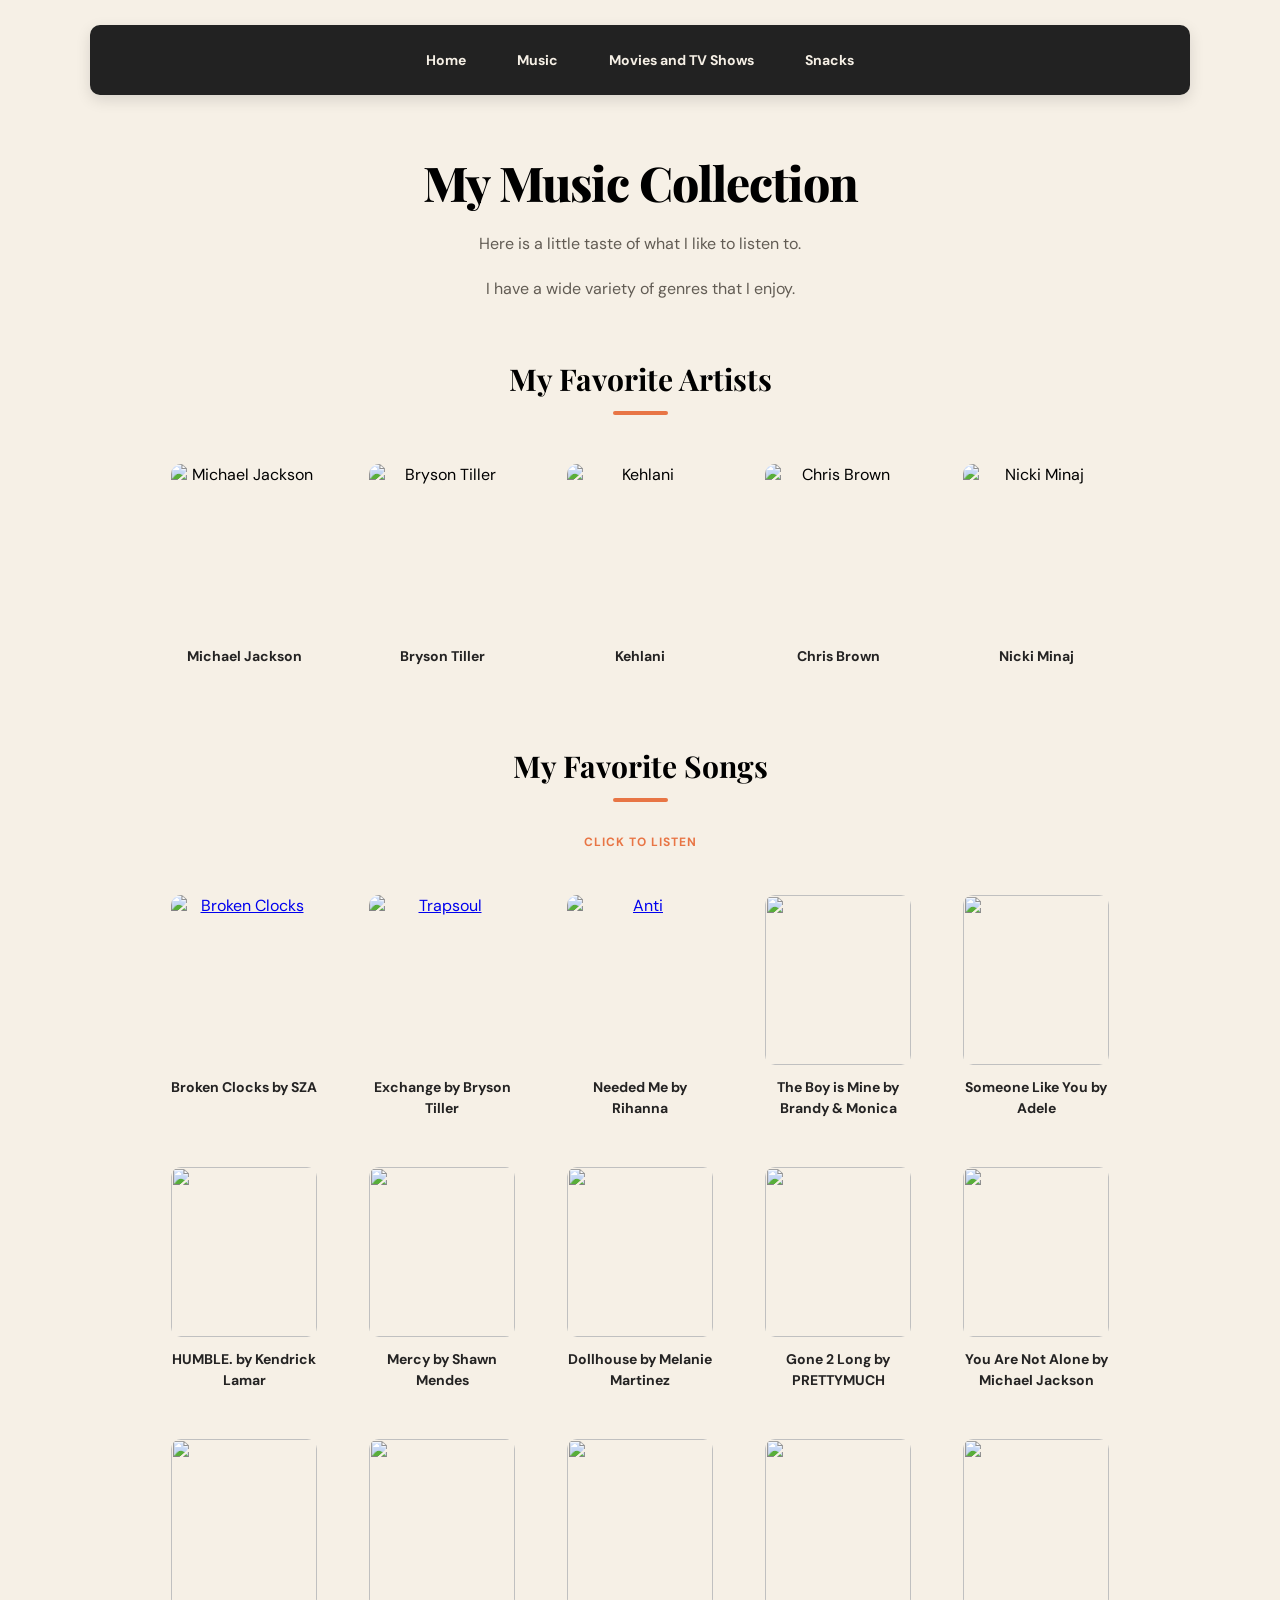
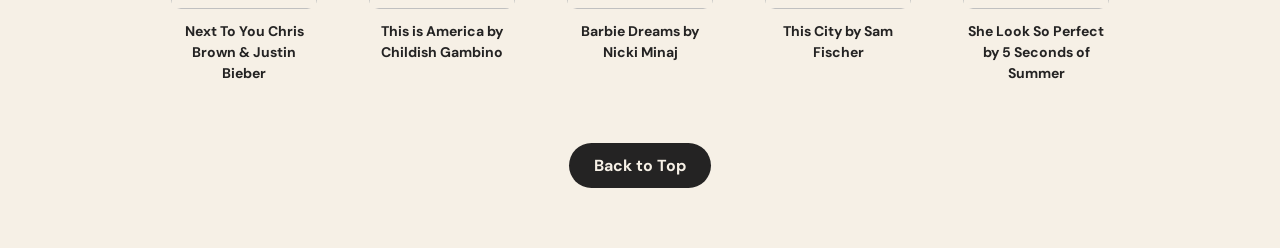
==== music.html @ 657ab0df "Rename HTML Playground/HTML/music.html to music.html" ====
<!DOCTYPE html>
<html>
    <head>
        <title> About Me </title>
        <link rel="stylesheet" href="/CSS/style.css">
    </head>
    <body>
        <div class="container">
            <nav id="top">
                <ul>
                    <li> <a href="index.html"> Home </a> </li>
                    <li> <a href="music.html"> Music </a> </li>
                    <li> <a href="tv.html"> Movies and TV Shows </a> </li>
                    <li> <a href="snacks.html"> Snacks </a> </li>
                </ul>
            </nav>
            <h1> My Music Collection </h1>
            <p> Here is a little taste of what I like to listen to. </p>
            <p> I have a wide variety of genres that I enjoy. </p>

            <h2> My Favorite Artists </h2>
            <figure id="box1">
                <img src="/Images/MichaelJackson.jpeg" alt="Michael Jackson">
                <figcaption> Michael Jackson </figcaption>
            </figure>
            <figure id="box2">
                <img src="/Images/BrysonTiller.jpeg" alt="Bryson Tiller">
                <figcaption> Bryson Tiller </figcaption>
            </figure>
            <figure id="box3">
                <img src="/Images/Kehlani.jpeg" alt="Kehlani">
                <figcaption> Kehlani </figcaption>
            </figure>
            <figure id="box4">
                <img src="/Images/ChrisBrown.jpeg" alt="Chris Brown">
                <figcaption> Chris Brown </figcaption>
            </figure>
            <figure id="box5">
                <img src="/Images/NickiMinaj.jpeg" alt="Nicki Minaj">
                <figcaption> Nicki Minaj </figcaption>
            </figure>
            <h2> My Favorite Songs </h2>
            <p> <small> Click to Listen </small> </p>
            <figure id="box6">
                <a href="https://www.youtube.com/watch?v=0Exxu8lsGYE&list=RD0Exxu8lsGYE&start_radio=1"> <img src="/Images/Ctrl.jpeg" alt="Broken Clocks"> </a>
                <figcaption> Broken Clocks by SZA </figcaption>  
            </figure>
            <figure id="box8">
                <a href="https://www.youtube.com/watch?v=iOpJywrdCuQ&list=RDiOpJywrdCuQ&start_radio=1"> <img src="/Images/Trapsoulalbum.jpeg" alt="Trapsoul"> </a>
                <figcaption> Exchange by Bryson Tiller </figcaption>
            </figure>
            <figure id="box9">
                <a href="https://www.youtube.com/watch?v=kaoYLN4mOxg&list=RDkaoYLN4mOxg&start_radio=1"> <img src="/Images/Rihanna_-_Anti.png" alt="Anti"> </a>
                <figcaption> Needed Me by Rihanna </figcaption>
            </figure>
            <figure id="box10">
                <a href="https://www.youtube.com/watch?v=Zq9RAD4zl4I&list=RDZq9RAD4zl4I&start_radio=1"> <img src="/Images/Brandy_never_say_never.jpg"> </a>
                <figcaption> The Boy is Mine by Brandy & Monica </figcaption>
            </figure>
            <figure id="box11">
                <a href="https://www.youtube.com/watch?v=22c3_LoIfZQ&list=RD22c3_LoIfZQ&start_radio=1"> <img src="/Images/Adele_-_21.png"> </a>
                <figcaption> Someone Like You by Adele </figcaption>
            </figure>
            <figure id="box12">
                <a href="https://www.youtube.com/watch?v=ZZxHN6hpoeQ&list=RDZZxHN6hpoeQ&start_radio=1"> <img src="/Images/Kendrick_Lamar_-_Damn.png"> </a>
                <figcaption> HUMBLE. by Kendrick Lamar </figcaption>
            </figure>
            <figure id="box13">
                <a href="https://www.youtube.com/watch?v=caKHTxwR49w&list=RDcaKHTxwR49w&start_radio=1"> <img src="/Images/ShawnMendexAlbum.jpeg"> </a>
                <figcaption> Mercy by Shawn Mendes </figcaption>
            </figure>
            <figure id="box14">
                <a href="https://www.youtube.com/watch?v=l2tJeitlndw&list=RDl2tJeitlndw&start_radio=1"> <img src="/Images/Melanie_Martinez_-_Cry_Baby_(album).png"> </a>
                <figcaption> Dollhouse by Melanie Martinez </figcaption>
            </figure>
            <figure id="box15">
                <a href="https://www.youtube.com/watch?v=NABggIy0zhI&list=RDNABggIy0zhI&start_radio=1"> <img src="/Images/phasealbum.png"> </a>
                <figcaption> Gone 2 Long by PRETTYMUCH </figcaption>
            </figure>
            <figure id="box16">
                <a href="https://www.youtube.com/watch?v=IfUwrNKZMs8&list=RDIfUwrNKZMs8&start_radio=1"> <img src="/Images/MJ-HIStory.jpg"> </a>
                <figcaption> You Are Not Alone by Michael Jackson </figcaption>
            </figure>
            <figure id="box17">
                <a href="https://www.youtube.com/watch?v=74VMTXBO9pc&list=RD74VMTXBO9pc&start_radio=1"> <img src="/Images/ForgivingAllMyEnemies.png"> </a>
                <figcaption> Next To You Chris Brown & Justin Bieber </figcaption>
            </figure>
            <figure id="box18">
                <a href="https://www.youtube.com/watch?v=VYOjWnS4cMY&list=RDVYOjWnS4cMY&start_radio=1"> <img src="/Images/thisisamerica.jpeg"> </a>
                <figcaption> This is America by Childish Gambino </figcaption>
            </figure>
            <figure id="box19">
                <a href="https://www.youtube.com/watch?v=_bvLphVWHpo&list=RD_bvLphVWHpo&start_radio=1"> <img src="/Images/queenalbum.jpeg"> </a>
                <figcaption> Barbie Dreams by Nicki Minaj </figcaption>
            </figure>
            <figure id="box20">
                <a href="https://www.youtube.com/watch?v=s3IAHXP1dfs&list=RDs3IAHXP1dfs&start_radio=1"> <img src="/Images/thiscity.jpeg"> </a>
                <figcaption> This City by Sam Fischer </figcaption>
            </figure>
            <figure id="box21">
                <a href="https://www.youtube.com/watch?v=X2BYmmTI04I&list=RDX2BYmmTI04I&start_radio=1&t=30s"> <img src="/Images/5sos.jpeg"> </a>
                <figcaption> She Look So Perfect by 5 Seconds of Summer </figcaption>
            </figure>
            <a href="#top"> Back to Top </a>
        </div>
        <script>
            (function() {
    function setupLinks() {
        var links = document.getElementsByTagName('figure');
        console.log("Found " + links.length + " figure tags.");
        
        var figureLinks = document.querySelectorAll('figure a');
        figureLinks.forEach(function(link) {
            link.setAttribute('target', '_blank');
            link.setAttribute('rel', 'noopener');
        });
    }

    if (document.readyState === 'complete' || document.readyState === 'interactive') {
        setupLinks();
    } else {
        window.addEventListener('load', setupLinks);
    }
})();
        </script>
    </body>
</html>
---- CSS/style.css ----
@import url('https://fonts.googleapis.com/css2?family=DM+Sans:wght@400;500;600;700;800&family=Playfair+Display:wght@600;700;800&display=swap');

body {
    margin: 0;
    padding: 0;
    font-family: 'DM Sans', sans-serif;
    background-color: #f6f0e6;
}

.container {
    width: 90%;
    max-width: 1100px;
    margin: auto;
    text-align: center;
    padding: 25px 20px 60px;
}

nav {
    background-color: #222;
    padding: 15px;
    border-radius: 10px;
    margin-bottom: 55px;
    box-shadow: 0 5px 15px rgba(0, 0, 0, 0.12);
}

nav ul {
    list-style: none;
    display: flex;
    justify-content: center;
    align-items: center;
    flex-wrap: wrap;
    gap: 15px;
    padding: 0;
    margin: 0;
}

nav li {
    margin: 0;
}

nav a {
    display: block;
    color: #f6f0e6;
    text-decoration: none;
    font-size: 14px;
    padding: 11px 18px;
    border-radius: 25px;
    font-weight: bold;
    transition: all 0.3s ease;
}

nav a:hover {
    background-color: #e87545;
    color: white;
    transform: translateY(-3px);
}

/* Headings */
h1 {
    font-family: 'Playfair Display', serif;
    font-size: 48px;
    font-weight: 800;
    margin-top: 35px;
    margin-bottom: 15px;
    letter-spacing: -1px;
}

h2 {
    font-family: 'Playfair Display', serif;
    font-size: 30px;
    margin-top: 55px;
    margin-bottom: 25px;
}

h2::after {
    content: '';
    display: block;
    width: 55px;
    height: 4px;
    background-color: #e87545;
    margin: 12px auto;
    border-radius: 5px;
}

/* Paragraphs */
p {
    font-size: 16px;
    line-height: 1.8;
    color: #625c54;
}

small {
    color: #e87545;
    font-size: 12px;
    font-weight: 700;
    letter-spacing: 1px;
    text-transform: uppercase;
}

#box1, #box2, #box3, #box4, #box5 {
    display: inline-block;
    vertical-align: top;
    padding: 12px;
    margin: 12px;
    border-radius: 12px;
    width: 170px;
    box-sizing: border-box;
    transition: transform 0.3s ease;
}

#box6, #box8, #box9, #box10, #box11, #box12, #box13, #box14, #box15, #box16, #box17, #box18, #box19, #box20, #box21 {
    display: inline-block;
    vertical-align: top;
    padding: 12px;
    margin: 12px;
    border-radius: 12px;
    width: 170px;
    box-sizing: border-box;
    transition: transform 0.3s ease;
}

#box22, #box23, #box24, #box25, #box26, #box27, #box28, #box29, #box30, #box31 {
    display: inline-block;
    vertical-align: top;
    padding: 12px;
    margin: 12px;
    border-radius: 12px;
    width: 170px;
    box-sizing: border-box;
    transition: transform 0.3s ease;
}
#box32, #box33, #box34, #box35, #box36, #box37, #box38, #box39, #box40, #box41 {
    display: inline-block;
    vertical-align: top;
    padding: 12px;
    margin: 12px;
    border-radius: 12px;
    width: 170px;
    box-sizing: border-box;
    transition: transform 0.3s ease;
}

#box1:hover, #box2:hover, #box3:hover, #box4:hover, #box5:hover {
    transform: scale(1.1);
}

#box6:hover, #box8:hover, #box9:hover, #box10:hover, #box11:hover, #box12:hover, #box13:hover, #box14:hover, #box15:hover, #box16:hover, #box17:hover, #box18:hover, #box19:hover, #box20:hover, #box21:hover {
    transform: scale(1.1);
}

#box22:hover, #box23:hover, #box24:hover, #box25:hover, #box26:hover, #box27:hover, #box28:hover, #box29:hover, #box30:hover, #box31:hover {
    transform: scale(1.1);
}

#box32:hover, #box33:hover, #box34:hover, #box35:hover, #box36:hover, #box37:hover, #box38:hover, #box39:hover, #box40:hover, #box41:hover {
    transform: scale(1.1);
} 

ul li {
    list-style: none;
    padding: 0;
    margin: 0;
}

.box7 {
    display: inline-block;
    vertical-align: top;
    padding: 12px;
    margin: 12px;
    border-radius: 12px;
    box-sizing: border-box; 
    transition: transform 0.3s ease;
}

.box7:hover {
    transform: scale(1.1);
}

.music, .movie, .snack {
    width: 50%;
    margin: auto;
}

figure img {
    width: 100%;
    height: 170px;
    object-fit: cover;
    border-radius: 10px;
    display: block;
}

figcaption {
    margin-top: 12px;
    font-size: 14px;
    font-weight: 700;
    line-height: 1.5;
    color: #242323
}

figure {
    margin: 12px;
}

a[href="#top"] {
    display: inline-block;
    margin-top: 35px;
    padding: 12px 25px;
    background-color: #242323;
    color: #F6F0E6;
    text-decoration: none;
    font-weight: bold;
    border-radius: 25px;
    transition: all 0.3s ease;
}

a[href="#top"]:hover {
    background-color: #E87545;
    color: white;
    transform: translateY(-3px);
}
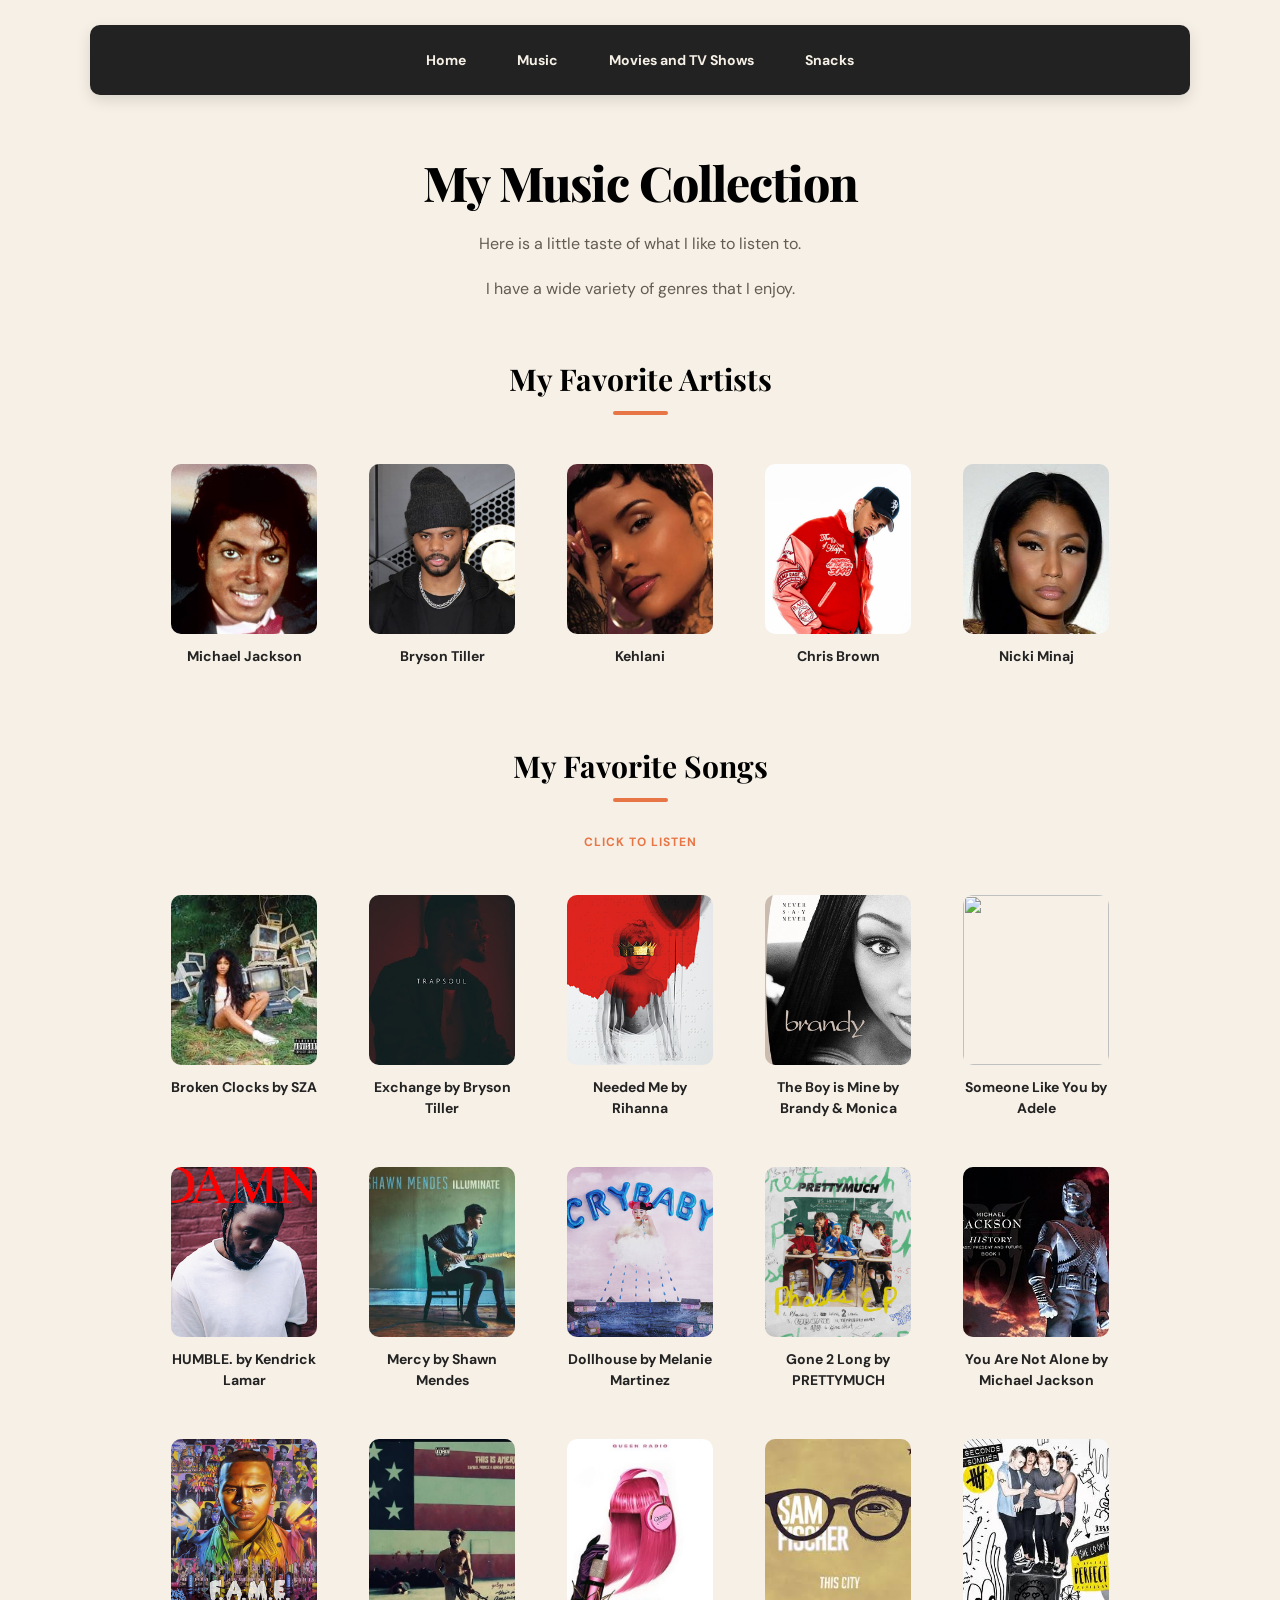
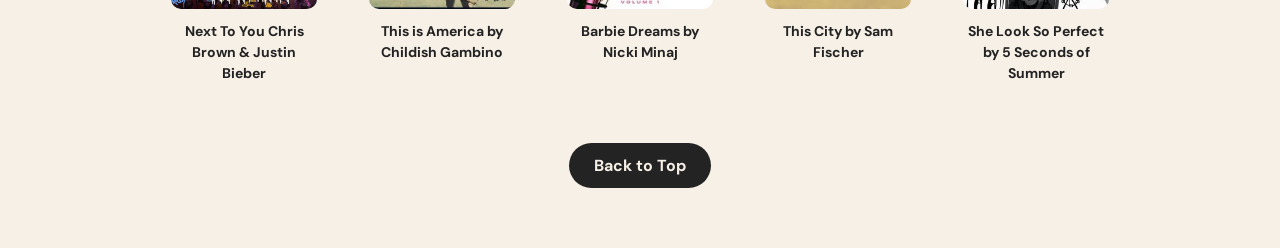
==== commit 55b79c4f: "Fix image paths in music.html" ====
--- a/music.html
+++ b/music.html
@@ -2,7 +2,7 @@
 <html>
     <head>
         <title> About Me </title>
-        <link rel="stylesheet" href="/CSS/style.css">
+        <link rel="stylesheet" href="CSS/style.css">
     </head>
     <body>
         <div class="container">
@@ -20,85 +20,85 @@
 
             <h2> My Favorite Artists </h2>
             <figure id="box1">
-                <img src="/Images/MichaelJackson.jpeg" alt="Michael Jackson">
+                <img src="Images/MichaelJackson.jpeg" alt="Michael Jackson">
                 <figcaption> Michael Jackson </figcaption>
             </figure>
             <figure id="box2">
-                <img src="/Images/BrysonTiller.jpeg" alt="Bryson Tiller">
+                <img src="Images/BrysonTiller.jpeg" alt="Bryson Tiller">
                 <figcaption> Bryson Tiller </figcaption>
             </figure>
             <figure id="box3">
-                <img src="/Images/Kehlani.jpeg" alt="Kehlani">
+                <img src="Images/Kehlani.jpeg" alt="Kehlani">
                 <figcaption> Kehlani </figcaption>
             </figure>
             <figure id="box4">
-                <img src="/Images/ChrisBrown.jpeg" alt="Chris Brown">
+                <img src="Images/ChrisBrown.jpeg" alt="Chris Brown">
                 <figcaption> Chris Brown </figcaption>
             </figure>
             <figure id="box5">
-                <img src="/Images/NickiMinaj.jpeg" alt="Nicki Minaj">
+                <img src="Images/NickiMinaj.jpeg" alt="Nicki Minaj">
                 <figcaption> Nicki Minaj </figcaption>
             </figure>
             <h2> My Favorite Songs </h2>
             <p> <small> Click to Listen </small> </p>
             <figure id="box6">
-                <a href="https://www.youtube.com/watch?v=0Exxu8lsGYE&list=RD0Exxu8lsGYE&start_radio=1"> <img src="/Images/Ctrl.jpeg" alt="Broken Clocks"> </a>
+                <a href="https://www.youtube.com/watch?v=0Exxu8lsGYE&list=RD0Exxu8lsGYE&start_radio=1"> <img src="Images/Ctrl.jpeg" alt="Broken Clocks"> </a>
                 <figcaption> Broken Clocks by SZA </figcaption>  
             </figure>
             <figure id="box8">
-                <a href="https://www.youtube.com/watch?v=iOpJywrdCuQ&list=RDiOpJywrdCuQ&start_radio=1"> <img src="/Images/Trapsoulalbum.jpeg" alt="Trapsoul"> </a>
+                <a href="https://www.youtube.com/watch?v=iOpJywrdCuQ&list=RDiOpJywrdCuQ&start_radio=1"> <img src="Images/Trapsoulalbum.jpeg" alt="Trapsoul"> </a>
                 <figcaption> Exchange by Bryson Tiller </figcaption>
             </figure>
             <figure id="box9">
-                <a href="https://www.youtube.com/watch?v=kaoYLN4mOxg&list=RDkaoYLN4mOxg&start_radio=1"> <img src="/Images/Rihanna_-_Anti.png" alt="Anti"> </a>
+                <a href="https://www.youtube.com/watch?v=kaoYLN4mOxg&list=RDkaoYLN4mOxg&start_radio=1"> <img src="Images/Rihanna_-_Anti.png" alt="Anti"> </a>
                 <figcaption> Needed Me by Rihanna </figcaption>
             </figure>
             <figure id="box10">
-                <a href="https://www.youtube.com/watch?v=Zq9RAD4zl4I&list=RDZq9RAD4zl4I&start_radio=1"> <img src="/Images/Brandy_never_say_never.jpg"> </a>
+                <a href="https://www.youtube.com/watch?v=Zq9RAD4zl4I&list=RDZq9RAD4zl4I&start_radio=1"> <img src="Images/Brandy_never_say_never.jpg"> </a>
                 <figcaption> The Boy is Mine by Brandy & Monica </figcaption>
             </figure>
             <figure id="box11">
-                <a href="https://www.youtube.com/watch?v=22c3_LoIfZQ&list=RD22c3_LoIfZQ&start_radio=1"> <img src="/Images/Adele_-_21.png"> </a>
+                <a href="https://www.youtube.com/watch?v=22c3_LoIfZQ&list=RD22c3_LoIfZQ&start_radio=1"> <img src="Images/Adele_-_21.png"> </a>
                 <figcaption> Someone Like You by Adele </figcaption>
             </figure>
             <figure id="box12">
-                <a href="https://www.youtube.com/watch?v=ZZxHN6hpoeQ&list=RDZZxHN6hpoeQ&start_radio=1"> <img src="/Images/Kendrick_Lamar_-_Damn.png"> </a>
+                <a href="https://www.youtube.com/watch?v=ZZxHN6hpoeQ&list=RDZZxHN6hpoeQ&start_radio=1"> <img src="Images/Kendrick_Lamar_-_Damn.png"> </a>
                 <figcaption> HUMBLE. by Kendrick Lamar </figcaption>
             </figure>
             <figure id="box13">
-                <a href="https://www.youtube.com/watch?v=caKHTxwR49w&list=RDcaKHTxwR49w&start_radio=1"> <img src="/Images/ShawnMendexAlbum.jpeg"> </a>
+                <a href="https://www.youtube.com/watch?v=caKHTxwR49w&list=RDcaKHTxwR49w&start_radio=1"> <img src="Images/ShawnMendexAlbum.jpeg"> </a>
                 <figcaption> Mercy by Shawn Mendes </figcaption>
             </figure>
             <figure id="box14">
-                <a href="https://www.youtube.com/watch?v=l2tJeitlndw&list=RDl2tJeitlndw&start_radio=1"> <img src="/Images/Melanie_Martinez_-_Cry_Baby_(album).png"> </a>
+                <a href="https://www.youtube.com/watch?v=l2tJeitlndw&list=RDl2tJeitlndw&start_radio=1"> <img src="Images/Melanie_Martinez_-_Cry_Baby_(album).png"> </a>
                 <figcaption> Dollhouse by Melanie Martinez </figcaption>
             </figure>
             <figure id="box15">
-                <a href="https://www.youtube.com/watch?v=NABggIy0zhI&list=RDNABggIy0zhI&start_radio=1"> <img src="/Images/phasealbum.png"> </a>
+                <a href="https://www.youtube.com/watch?v=NABggIy0zhI&list=RDNABggIy0zhI&start_radio=1"> <img src="Images/phasealbum.png"> </a>
                 <figcaption> Gone 2 Long by PRETTYMUCH </figcaption>
             </figure>
             <figure id="box16">
-                <a href="https://www.youtube.com/watch?v=IfUwrNKZMs8&list=RDIfUwrNKZMs8&start_radio=1"> <img src="/Images/MJ-HIStory.jpg"> </a>
+                <a href="https://www.youtube.com/watch?v=IfUwrNKZMs8&list=RDIfUwrNKZMs8&start_radio=1"> <img src="Images/MJ-HIStory.jpg"> </a>
                 <figcaption> You Are Not Alone by Michael Jackson </figcaption>
             </figure>
             <figure id="box17">
-                <a href="https://www.youtube.com/watch?v=74VMTXBO9pc&list=RD74VMTXBO9pc&start_radio=1"> <img src="/Images/ForgivingAllMyEnemies.png"> </a>
+                <a href="https://www.youtube.com/watch?v=74VMTXBO9pc&list=RD74VMTXBO9pc&start_radio=1"> <img src="Images/ForgivingAllMyEnemies.png"> </a>
                 <figcaption> Next To You Chris Brown & Justin Bieber </figcaption>
             </figure>
             <figure id="box18">
-                <a href="https://www.youtube.com/watch?v=VYOjWnS4cMY&list=RDVYOjWnS4cMY&start_radio=1"> <img src="/Images/thisisamerica.jpeg"> </a>
+                <a href="https://www.youtube.com/watch?v=VYOjWnS4cMY&list=RDVYOjWnS4cMY&start_radio=1"> <img src="Images/thisisamerica.jpeg"> </a>
                 <figcaption> This is America by Childish Gambino </figcaption>
             </figure>
             <figure id="box19">
-                <a href="https://www.youtube.com/watch?v=_bvLphVWHpo&list=RD_bvLphVWHpo&start_radio=1"> <img src="/Images/queenalbum.jpeg"> </a>
+                <a href="https://www.youtube.com/watch?v=_bvLphVWHpo&list=RD_bvLphVWHpo&start_radio=1"> <img src="Images/queenalbum.jpeg"> </a>
                 <figcaption> Barbie Dreams by Nicki Minaj </figcaption>
             </figure>
             <figure id="box20">
-                <a href="https://www.youtube.com/watch?v=s3IAHXP1dfs&list=RDs3IAHXP1dfs&start_radio=1"> <img src="/Images/thiscity.jpeg"> </a>
+                <a href="https://www.youtube.com/watch?v=s3IAHXP1dfs&list=RDs3IAHXP1dfs&start_radio=1"> <img src="Images/thiscity.jpeg"> </a>
                 <figcaption> This City by Sam Fischer </figcaption>
             </figure>
             <figure id="box21">
-                <a href="https://www.youtube.com/watch?v=X2BYmmTI04I&list=RDX2BYmmTI04I&start_radio=1&t=30s"> <img src="/Images/5sos.jpeg"> </a>
+                <a href="https://www.youtube.com/watch?v=X2BYmmTI04I&list=RDX2BYmmTI04I&start_radio=1&t=30s"> <img src="Images/5sos.jpeg"> </a>
                 <figcaption> She Look So Perfect by 5 Seconds of Summer </figcaption>
             </figure>
             <a href="#top"> Back to Top </a>
